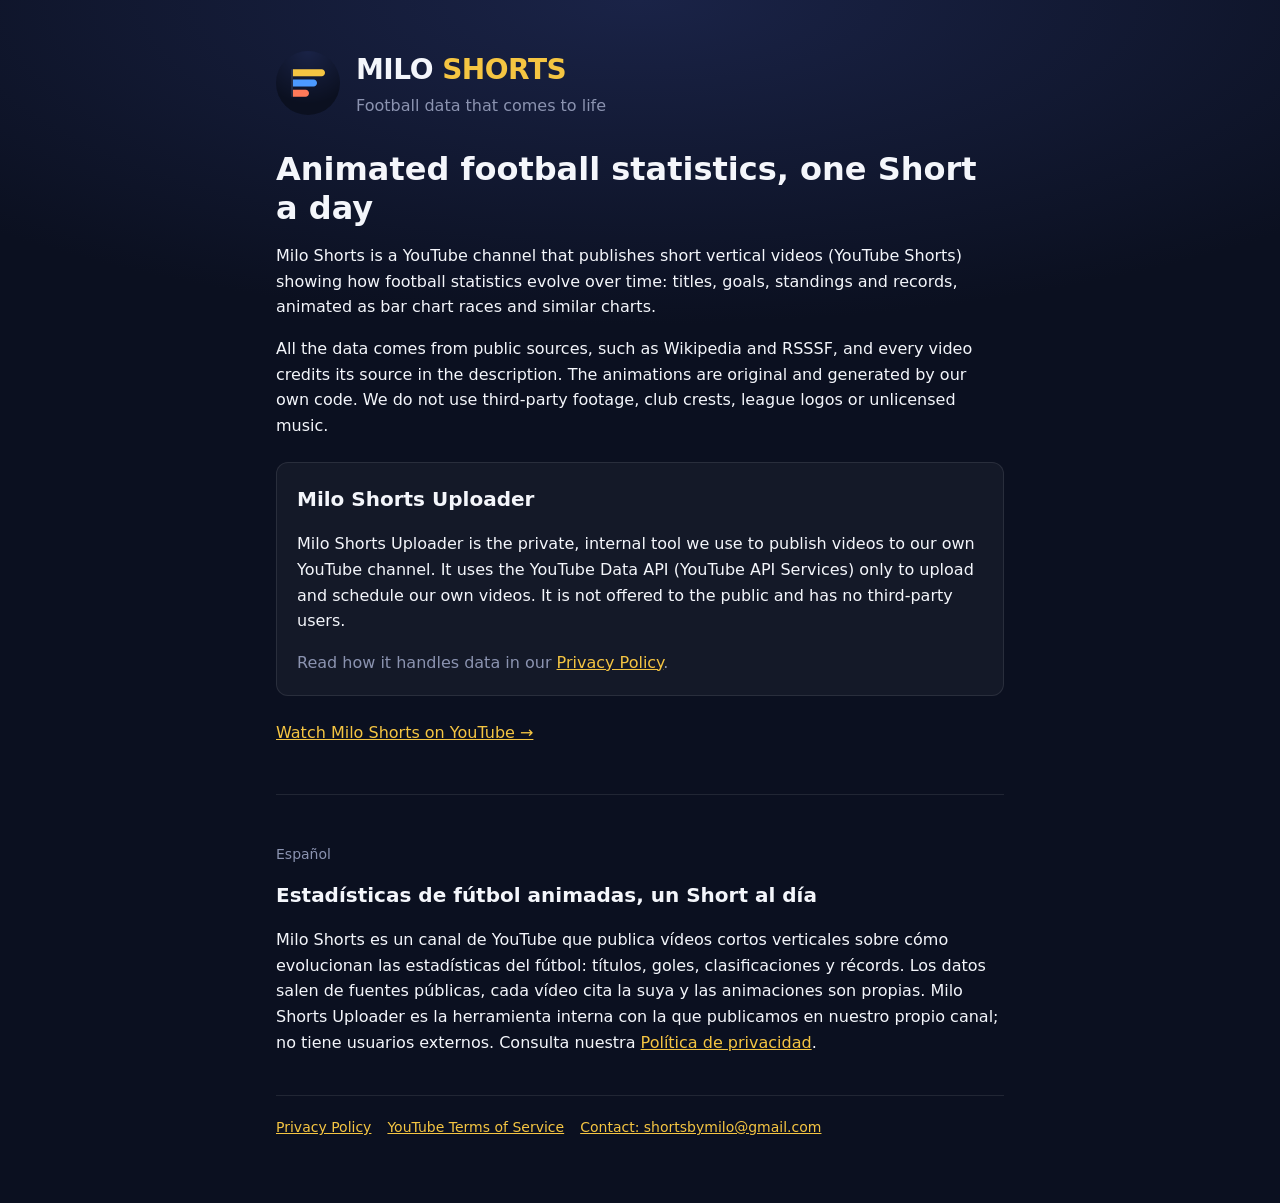
==== index.html @ d0ef6eab "Página principal y política de privacidad de Milo Shorts Co-Authored-By: Claude Opus 5.5 <noreply@an" ====
<!doctype html>
<html lang="en">
<head>
<meta charset="utf-8">
<meta name="viewport" content="width=device-width, initial-scale=1">
<title>Milo Shorts</title>
<meta name="description" content="Milo Shorts: original YouTube Shorts that animate football statistics from public sources.">
<link rel="icon" href="avatar.png">
<link rel="stylesheet" href="style.css">
</head>
<body>
<main>
  <header>
    <img src="avatar.png" alt="Milo Shorts logo">
    <div>
      <p class="brand">MILO <span>SHORTS</span></p>
      <p class="tagline">Football data that comes to life</p>
    </div>
  </header>

  <h1>Animated football statistics, one Short a day</h1>
  <p>
    Milo Shorts is a YouTube channel that publishes short vertical videos (YouTube Shorts)
    showing how football statistics evolve over time: titles, goals, standings and records,
    animated as bar chart races and similar charts.
  </p>
  <p>
    All the data comes from public sources, such as Wikipedia and RSSSF, and every video
    credits its source in the description. The animations are original and generated by our own code.
    We do not use third-party footage, club crests, league logos or unlicensed music.
  </p>

  <div class="card">
    <h2 style="margin-top:0">Milo Shorts Uploader</h2>
    <p>
      Milo Shorts Uploader is the private, internal tool we use to publish videos to our
      own YouTube channel. It uses the YouTube Data API (YouTube API Services) only to
      upload and schedule our own videos. It is not offered to the public and has no
      third-party users.
    </p>
    <p class="muted" style="margin-bottom:0">Read how it handles data in our <a href="privacy.html">Privacy Policy</a>.</p>
  </div>

  <p><a href="https://www.youtube.com/@shortsbymilo">Watch Milo Shorts on YouTube →</a></p>

  <hr>

  <p class="lang">Español</p>
  <h2 style="margin-top:0">Estadísticas de fútbol animadas, un Short al día</h2>
  <p>
    Milo Shorts es un canal de YouTube que publica vídeos cortos verticales sobre cómo evolucionan
    las estadísticas del fútbol: títulos, goles, clasificaciones y récords. Los datos salen de fuentes
    públicas, cada vídeo cita la suya y las animaciones son propias. Milo Shorts Uploader es la
    herramienta interna con la que publicamos en nuestro propio canal; no tiene usuarios externos.
    Consulta nuestra <a href="privacy.html">Política de privacidad</a>.
  </p>

  <nav>
    <a href="privacy.html">Privacy Policy</a>
    <a href="https://www.youtube.com/t/terms">YouTube Terms of Service</a>
    <a href="mailto:shortsbymilo@gmail.com">Contact: shortsbymilo@gmail.com</a>
  </nav>
</main>
</body>
</html>
---- style.css ----
:root {
  --bg: #0B1020;
  --bg-2: #1A2347;
  --text: #F4F6FB;
  --muted: #8B93B0;
  --accent: #F5C542;
  --card: rgba(255, 255, 255, 0.04);
  --line: rgba(255, 255, 255, 0.09);
}

* { box-sizing: border-box; }

body {
  margin: 0;
  font-family: 'Inter', 'Segoe UI', system-ui, sans-serif;
  background: radial-gradient(120% 60% at 50% 0%, var(--bg-2) 0%, var(--bg) 60%) fixed, var(--bg);
  color: var(--text);
  line-height: 1.6;
}

main { max-width: 760px; margin: 0 auto; padding: 48px 16px 64px; }

header { display: flex; align-items: center; gap: 16px; margin-bottom: 32px; }
header img { width: 64px; height: 64px; border-radius: 50%; }
header .brand { font-size: 28px; font-weight: 900; letter-spacing: -0.5px; margin: 0; }
header .brand span { color: var(--accent); }
header .tagline { margin: 0; color: var(--muted); }

h1 { font-size: 32px; line-height: 1.2; margin: 0 0 8px; }
h2 { font-size: 20px; margin: 32px 0 8px; }
p, li { color: var(--text); }
.muted { color: var(--muted); }
a { color: var(--accent); }
code, a { overflow-wrap: anywhere; }

.card { background: var(--card); border: 1px solid var(--line); border-radius: 12px; padding: 20px; margin: 24px 0; }

nav { display: flex; flex-wrap: wrap; gap: 16px; margin-top: 40px; padding-top: 20px; border-top: 1px solid var(--line); font-size: 14px; }

.lang { font-size: 14px; color: var(--muted); }
hr { border: 0; border-top: 1px solid var(--line); margin: 48px 0; }
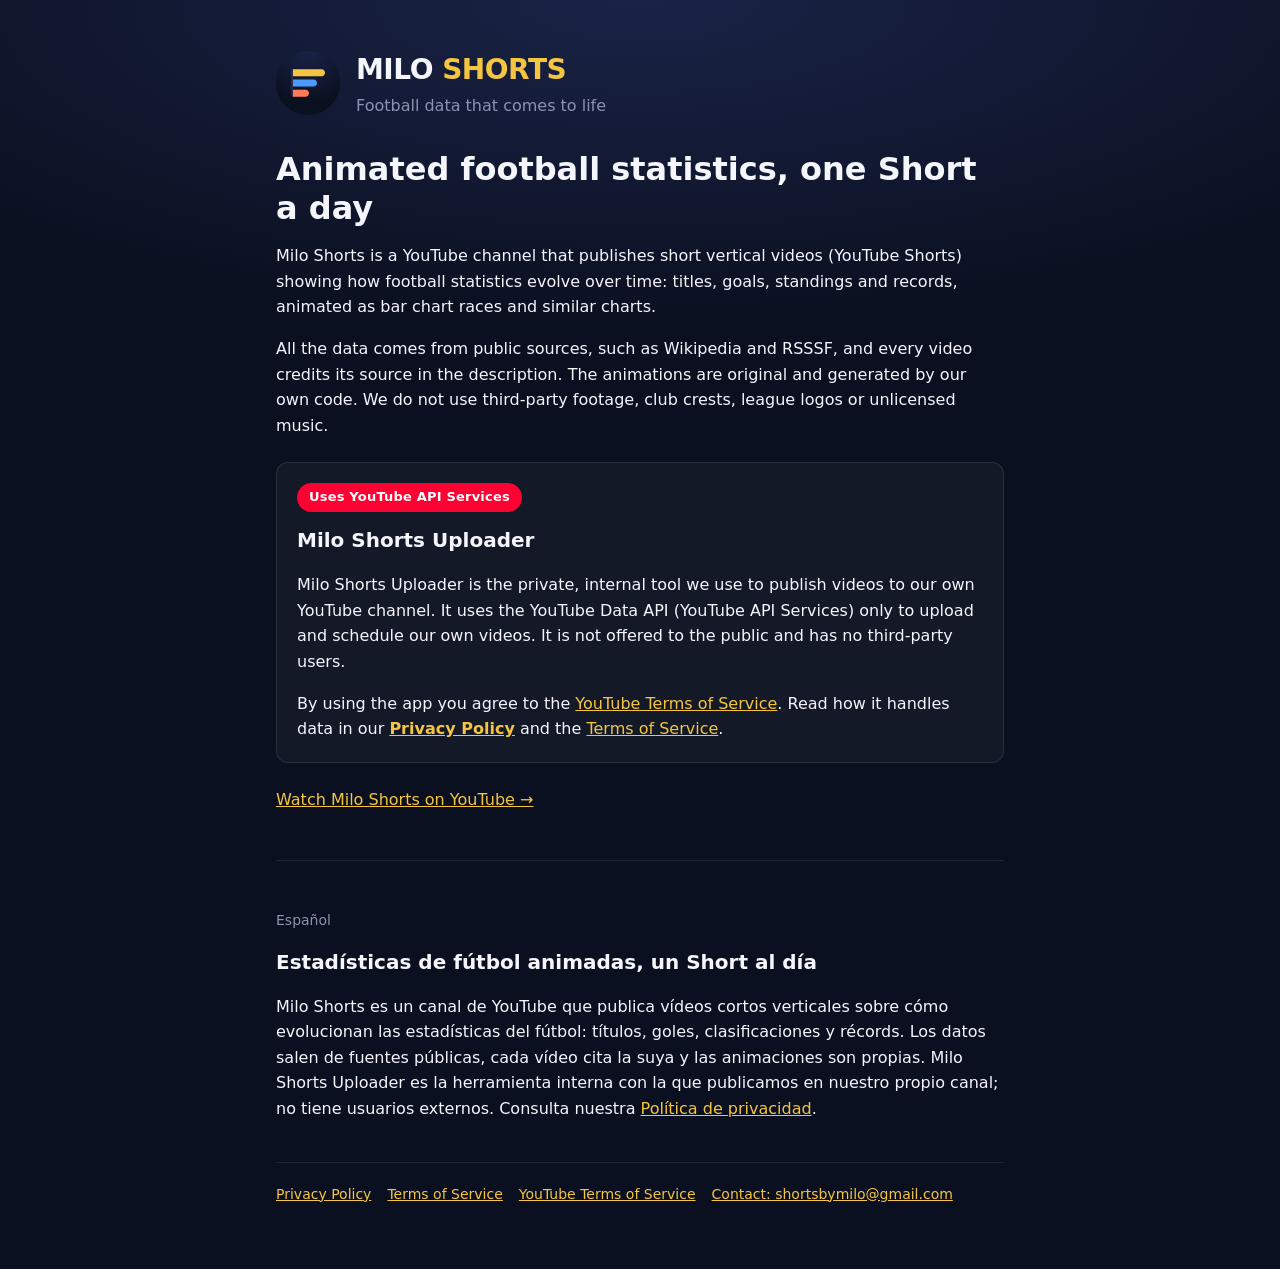
==== commit ab56d0fd: "Añade términos de servicio y aviso de YouTube API Services Co-Authored-By: Claude Opus 5.5 <noreply@" ====
--- a/index.html
+++ b/index.html
@@ -31,6 +31,7 @@
   </p>
 
   <div class="card">
+    <p class="badge">Uses YouTube API Services</p>
     <h2 style="margin-top:0">Milo Shorts Uploader</h2>
     <p>
       Milo Shorts Uploader is the private, internal tool we use to publish videos to our
@@ -38,7 +39,11 @@
       upload and schedule our own videos. It is not offered to the public and has no
       third-party users.
     </p>
-    <p class="muted" style="margin-bottom:0">Read how it handles data in our <a href="privacy.html">Privacy Policy</a>.</p>
+    <p style="margin-bottom:0">
+      By using the app you agree to the <a href="https://www.youtube.com/t/terms">YouTube Terms of Service</a>.
+      Read how it handles data in our <a href="privacy.html"><strong>Privacy Policy</strong></a>
+      and the <a href="terms.html">Terms of Service</a>.
+    </p>
   </div>
 
   <p><a href="https://www.youtube.com/@shortsbymilo">Watch Milo Shorts on YouTube →</a></p>
@@ -57,6 +62,7 @@
 
   <nav>
     <a href="privacy.html">Privacy Policy</a>
+    <a href="terms.html">Terms of Service</a>
     <a href="https://www.youtube.com/t/terms">YouTube Terms of Service</a>
     <a href="mailto:shortsbymilo@gmail.com">Contact: shortsbymilo@gmail.com</a>
   </nav>
--- a/style.css
+++ b/style.css
@@ -37,5 +37,10 @@
 
 nav { display: flex; flex-wrap: wrap; gap: 16px; margin-top: 40px; padding-top: 20px; border-top: 1px solid var(--line); font-size: 14px; }
 
+.badge {
+  display: inline-block; margin: 0 0 12px; padding: 4px 12px; border-radius: 999px;
+  background: #FF0033; color: #FFFFFF; font-size: 13px; font-weight: 700; letter-spacing: 0.2px;
+}
+
 .lang { font-size: 14px; color: var(--muted); }
 hr { border: 0; border-top: 1px solid var(--line); margin: 48px 0; }
